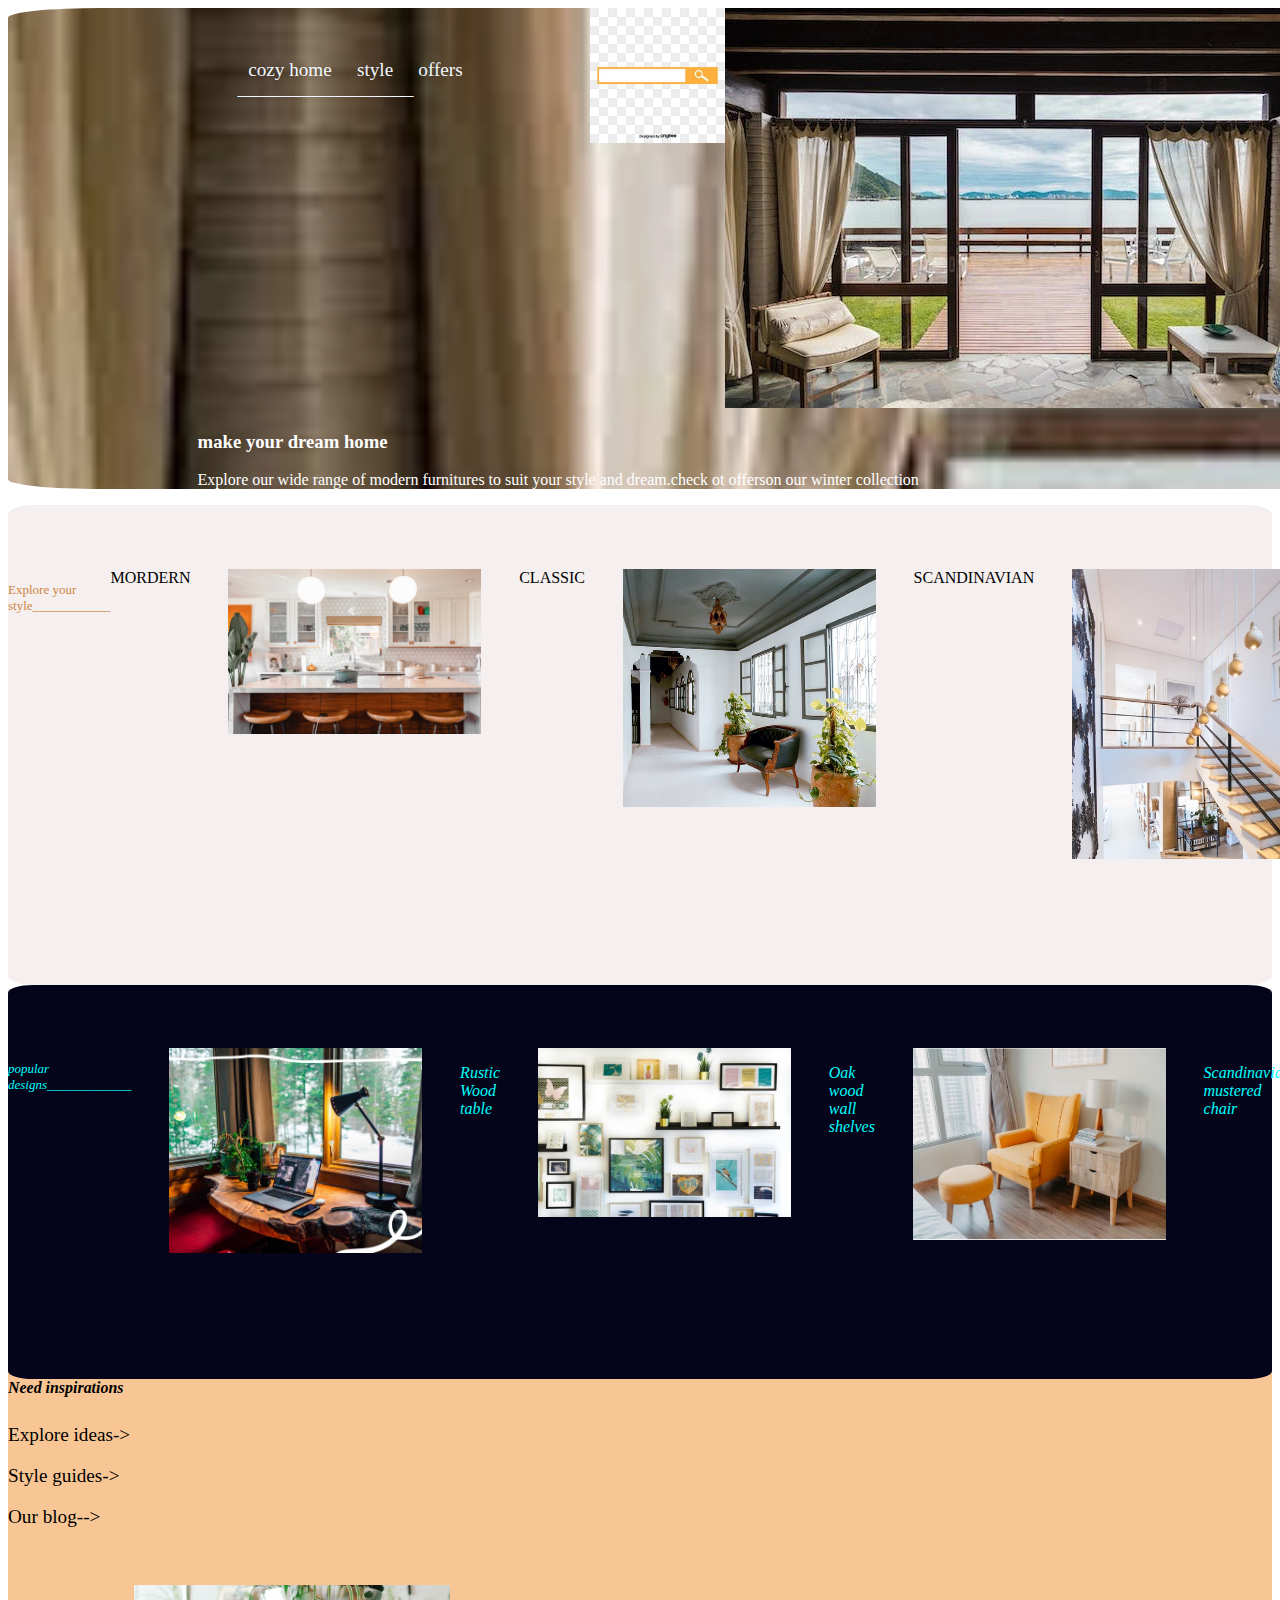
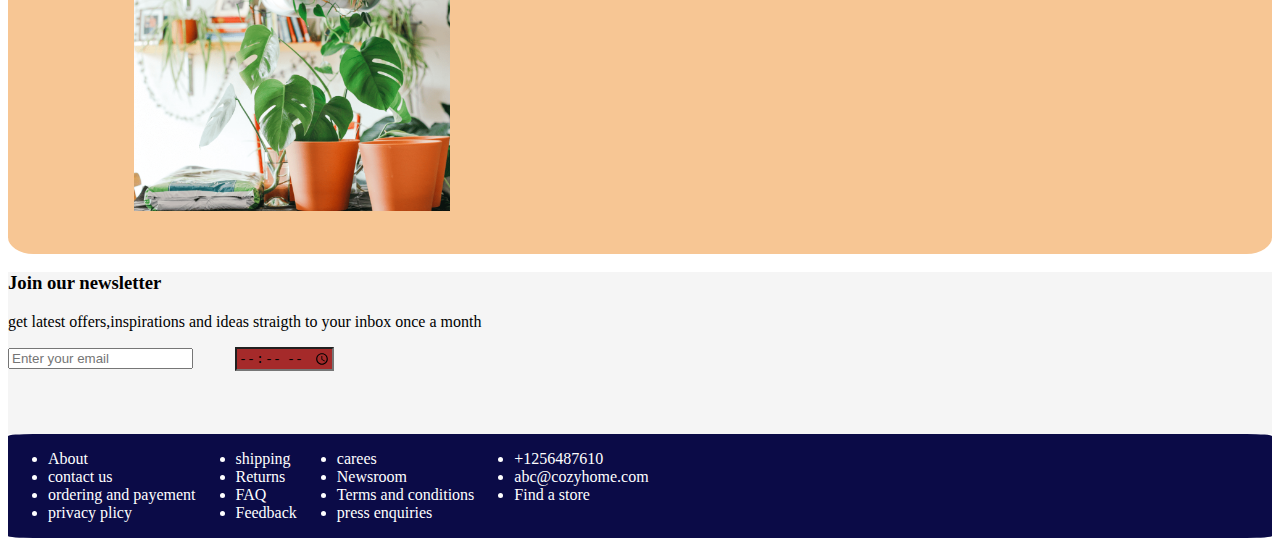
==== houses.html @ e5204d8f "houses web" ====
<!DOCTYPE html>
<html lang="en">
<head>
    <meta charset="UTF-8">
    <meta http-equiv="X-UA-Compatible" content="IE=edge">
    <meta name="viewport" content="width=device-width, initial-scale=1.0">
    <title>HOUSE GOLD</title>
    <link rel="stylesheet" href="styles.css">
</head>
<body>
    <div class="living">
        <img src="/pexels-photo-2598638.webp" alt="">
       <div class="search">
        <ul class="lists">
            <li>cozy home</li>
            <li>style</li>
            <li>offers</li>
            ______________________
        </ul>
       </div>
       <img src="/05572aeb5ae9ac4.jpg" alt="" class="bar">
       <h3 class="head">make your dream home</h3>
       <p class="logo">Explore our wide range of modern furnitures to suit
         your style and dream.check ot offerson our winter collection</p>
         
        
    </div>
    
    <div class="rooms">
        <p class="xx">Explore your style____________</p>
    <div>MORDERN</div>
        <img src="/images/White-Kitchen-with-wood-island-1024x671.png" alt="" class="chick">
        <div>CLASSIC</div>
        <Img src="/images/Molding.jpg" class="chair">
            <div>SCANDINAVIAN</div>
        <Img src="/images/614469f298d95t.jpg" class="ladder">
            <button class="inp">Discover more-></button>
    </div>
    <div class="wooden">
        <p class="design">popular designs_____________</p>
        <img src="/images/61eb28ae97484234e6fb9e97_Main Images with Graphics  (4)-p-1080.jpeg" alt="" class="meza">
        <p class="one">Rustic Wood table</p>
             <img src="/bf1f7996123f46fbcdd7b9ab97a11241.jpg" alt="" class="wall">
             <p class="two">Oak wood wall shelves</p>
             <img src="/images/itemFlips1.jpg" alt="" class="stool">
             <p class="three">Scandinavian mustered chair</p>
             <link class="input">Explore all-></link>
    </div>
    <div class="discover">
        <h5 class="h">Need inspirations</h5>
        <p>Explore ideas-></p>
        <p>Style guides-></p>
        <p>Our blog--></p>
        <img src="/images/Untitled-design-62-1024x731.png" alt="" class="flower">
    </div>
    <div class="procedure">
        <h3>Join our newsletter</h3>
        <p>get latest offers,inspirations and ideas straigth to your inbox once a month</p>
        <input type="text" placeholder="Enter your email">
        <input type="time" placeholder="Go" class="mine">
    </div>
    <div class="final">
        <div>
        <ul>
            <li>About</li>
            <li>contact us</li>
            <li>ordering and payement</li>
            <li>privacy plicy</li>
        </ul>
    </div>

    <div>
        <ul>
            <li>shipping</li>
            <li>Returns</li>
            <li>FAQ</li>
            <li>Feedback</li>
        </ul>
    </div>
    <div>
        <ul>
            <li>carees</li>
            <li>Newsroom</li>
            <li>Terms and conditions</li>
            <li>press enquiries</li>
        </ul>
    </div>
    <div>
        <ul>
            <li>+1256487610</li>
            <li>abc@cozyhome.com</li>
            <li>Find a store</li>
        </ul>
    </div>
    </div>

    
    
</body>
</html>
---- styles.css ----
.living{
background-position: center;
height: 100%;
background-size: cover;
padding-left: 15%;
width: 500vh;
border-radius: 10px;
border-radius: 2%;
background-color: grey;
background-image: url(/pexels-photo-2598638.webp);

}
.search{
    color:aliceblue;
    float: left;
    font-family: Georgia, 'Times New Roman', Times, serif;

}
.bar{
    float: left;
    width: 3%;
    height: 1%;
}
.search ul li{
list-style: none;
display: inline-flex;
padding: 0% 3%;
margin-top: 10%;
font-size: larger;


}
.lists{
    display: inline-block;
}
.head{
    text-decoration: white;
    color: white;
}
.logo{
    text-decoration: whitesmoke;
    color: white;
}
.rooms{
    display: inline-block;
    display: flex;
    background-color: rgb(245, 239, 239);
    padding-top: 5%;
    border-radius: 2%;
    
    
}
.explore{
    color: black;
    text-decoration: solid;color: black;
    font-size: large;
}
.line{
    width: 10%;
    float: left;
}
.chick{
margin-bottom: 10%;
padding: 0% 3%;
width: 20%;
height: 10%;
nav-right: 50%;
}
.chair{
margin-bottom: 10%;
padding: 0% 3%;
width: 20%;
height: 10%;
}
.ladder{
margin-bottom: 10%;
padding: 0% 3%;
width: 20%;
height: 10%;
}

.wooden{
    float: right;
    display: flex;
    background-color: rgb(4, 4, 26);
    padding-top: 5%;
    border-radius: 2%;
    
}
.meza{
    margin-bottom: 10%;
    padding: 0% 3%;
    width: 20%;
    height: 10%;
}
.wall{
    margin-bottom: 10%;
    padding: 0% 3%;
    width: 20%;
    height: 10%;
}
.stool{
    margin-bottom: 10%;
    padding: 0% 3%;
    width: 20%;
    height: 10%;
}
.design{
    font-size: small;
    text-decoration: aqua;
    font-style: oblique;
    color: aqua;
}
.line2{
   color: brown; 
}
.one{
    text-decoration: aqua;
    font-style: oblique;
    color: aqua;
}
.two{
    text-decoration: aqua;
    font-style: oblique;
    color: aqua;

}
.three{
    text-decoration: antiquewhite;
    font-style: oblique;
    color: aqua;
}
.inp{
    background-color: peru;
}
.input{
    background-color: peru;
    box-sizing: content-box;
    width: 7%;
    height: 5%;
    float: right;
}
.flower{
    margin: 3%;
    width: 25%;
    height: 10%;
    padding-right: 15%;
    
    margin-left: 10%;

    
}
.discover{
    background-color: rgb(247, 198, 148);
    font-size: larger;
    text-decoration: underline;
    text-decoration: grey;border-radius: 2%;
    

    
    
}
.mine{
    background-color: brown;
    margin-left: 3%;
}
.final{
    background-color: rgb(11, 11, 71);
    display: flex;
    text-decoration: white;
    color: white;
    border-radius: 2%;
}
.xx{
    font-size: small;
    text-decoration: peru;
    color: peru;
    
}
.procedure{
    padding-bottom: 5%;
    background-color: whitesmoke;
}
.h{
    font-style: oblique;
}
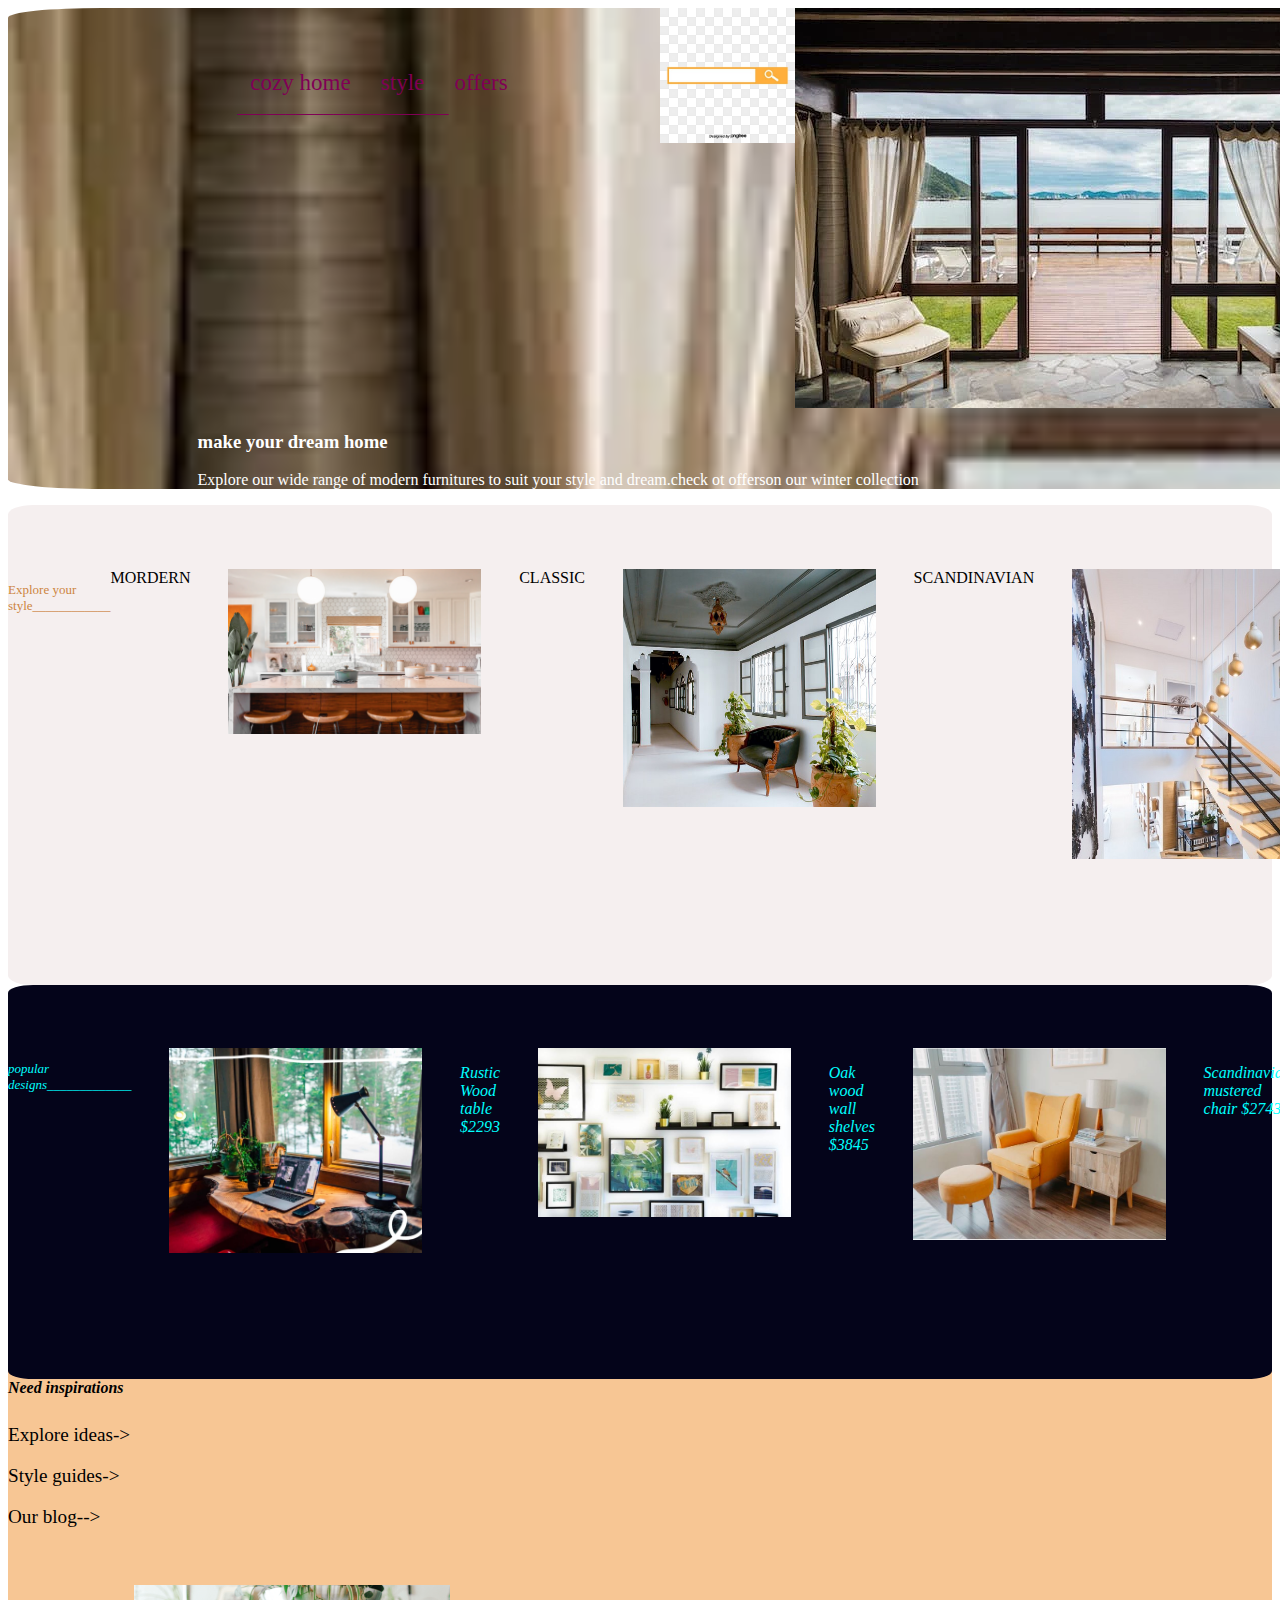
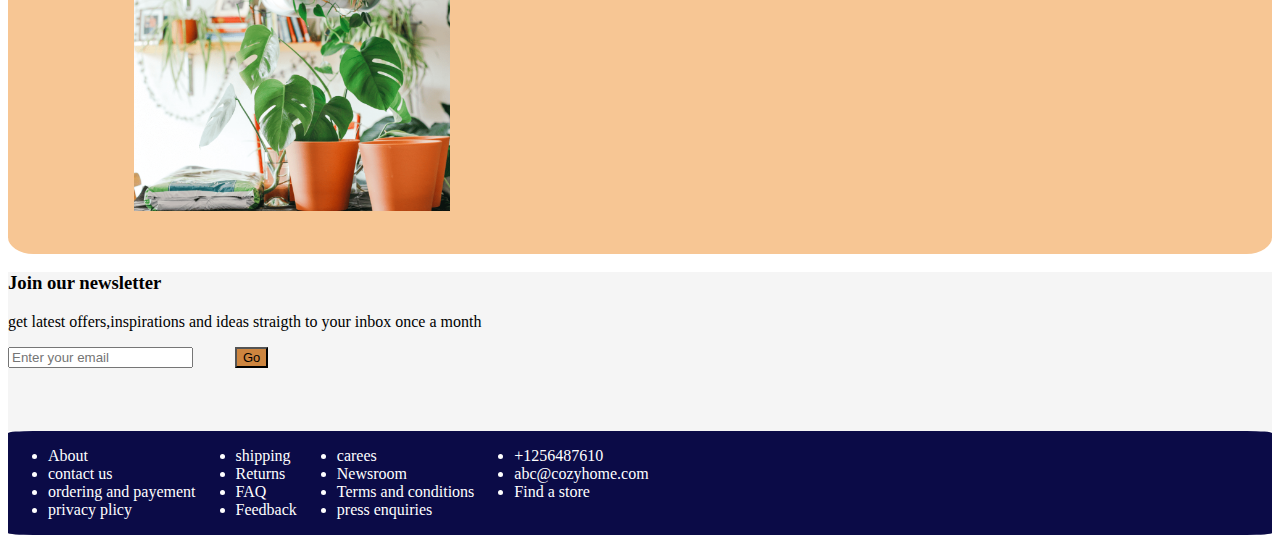
==== commit 8e23ff8b: "chahges" ====
--- a/houses.html
+++ b/houses.html
@@ -39,12 +39,12 @@
     <div class="wooden">
         <p class="design">popular designs_____________</p>
         <img src="/images/61eb28ae97484234e6fb9e97_Main Images with Graphics  (4)-p-1080.jpeg" alt="" class="meza">
-        <p class="one">Rustic Wood table</p>
+        <p class="one">Rustic Wood table $2293</p>
              <img src="/bf1f7996123f46fbcdd7b9ab97a11241.jpg" alt="" class="wall">
-             <p class="two">Oak wood wall shelves</p>
+             <p class="two">Oak wood wall shelves $3845</p>
              <img src="/images/itemFlips1.jpg" alt="" class="stool">
-             <p class="three">Scandinavian mustered chair</p>
-             <link class="input">Explore all-></link>
+             <p class="three">Scandinavian mustered chair $27439</p>
+             <button class="input">Explore all-></button>
     </div>
     <div class="discover">
         <h5 class="h">Need inspirations</h5>
@@ -57,7 +57,7 @@
         <h3>Join our newsletter</h3>
         <p>get latest offers,inspirations and ideas straigth to your inbox once a month</p>
         <input type="text" placeholder="Enter your email">
-        <input type="time" placeholder="Go" class="mine">
+        <button class="mine">Go</button>
     </div>
     <div class="final">
         <div>
--- a/styles.css
+++ b/styles.css
@@ -32,13 +32,15 @@
 }
 .lists{
     display: inline-block;
+    color:rgb(128, 0, 85);
+    font-size: larger;
 }
 .head{
-    text-decoration: white;
+    text-decoration:peru;
     color: white;
 }
 .logo{
-    text-decoration: whitesmoke;
+    text-decoration: peru;
     color: white;
 }
 .rooms{
@@ -161,8 +163,9 @@
     
 }
 .mine{
-    background-color: brown;
+    background-color: peru;
     margin-left: 3%;
+    font-size: small;
 }
 .final{
     background-color: rgb(11, 11, 71);
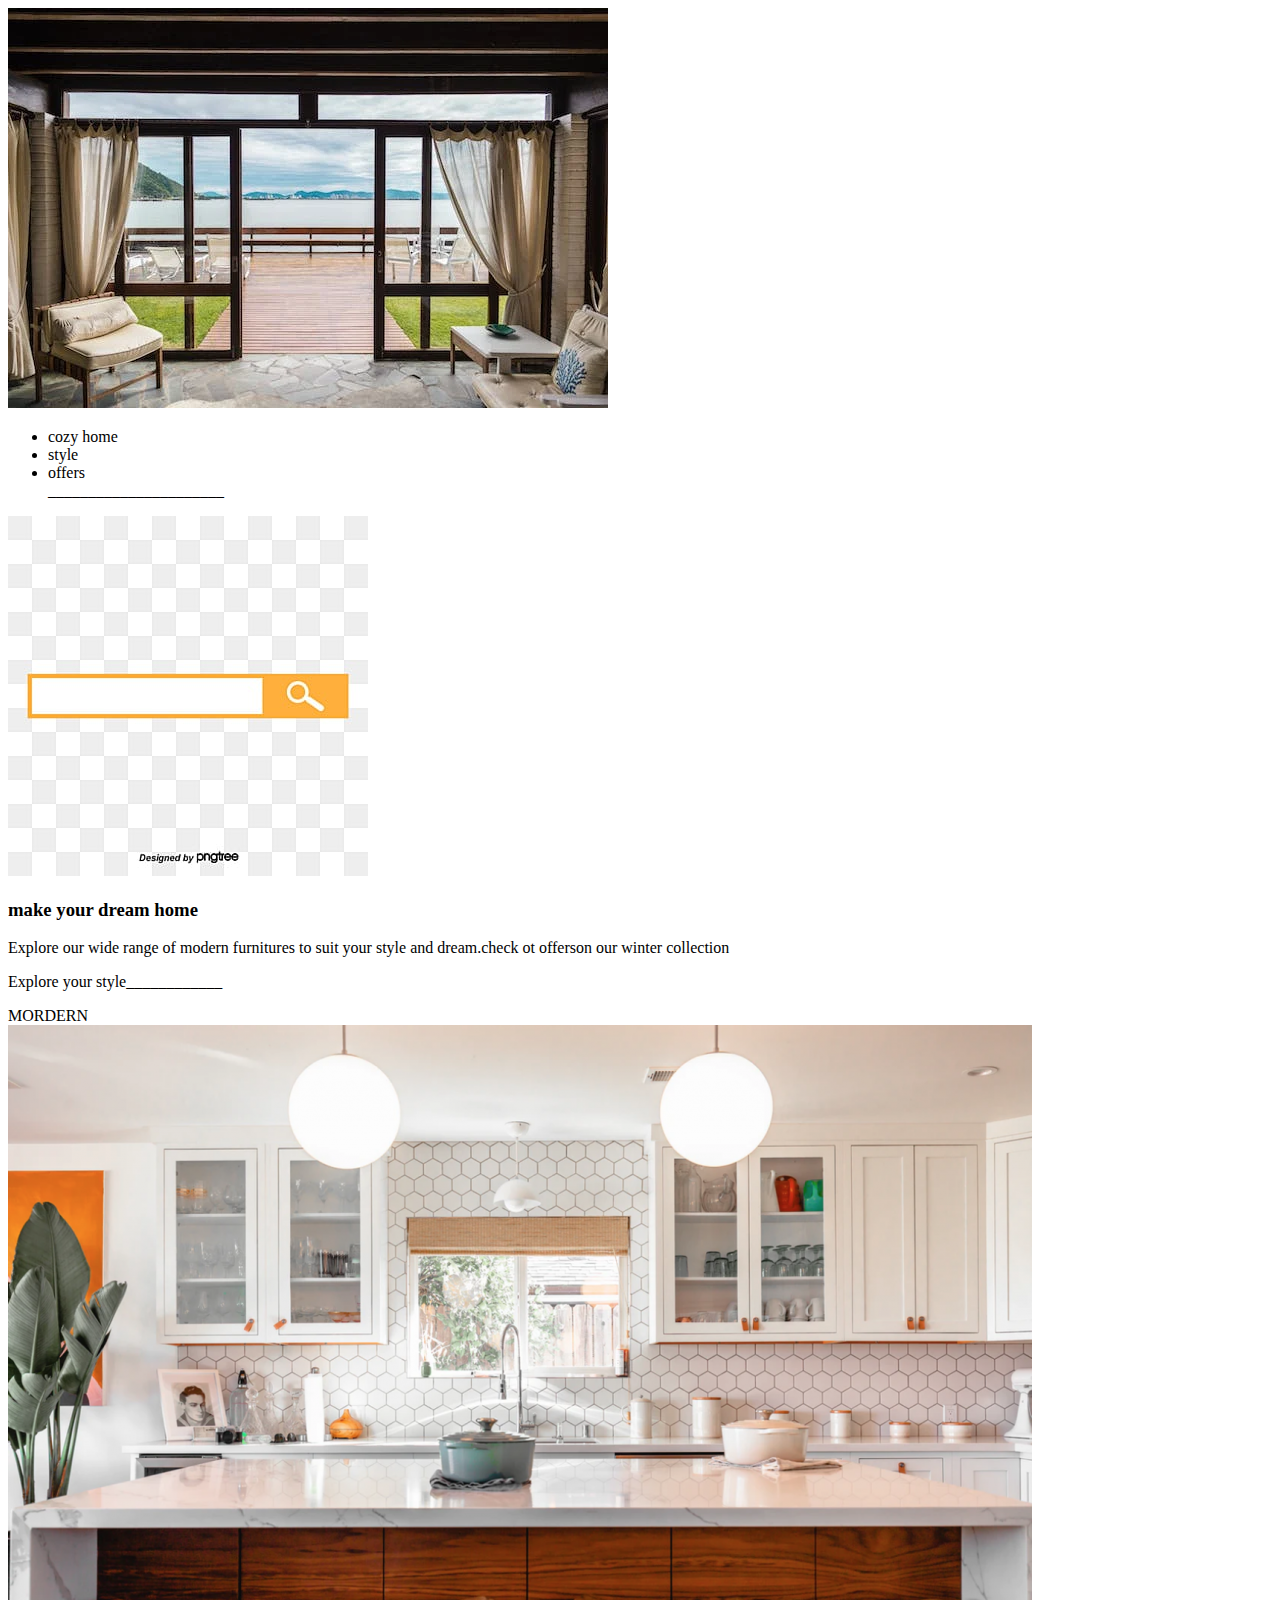
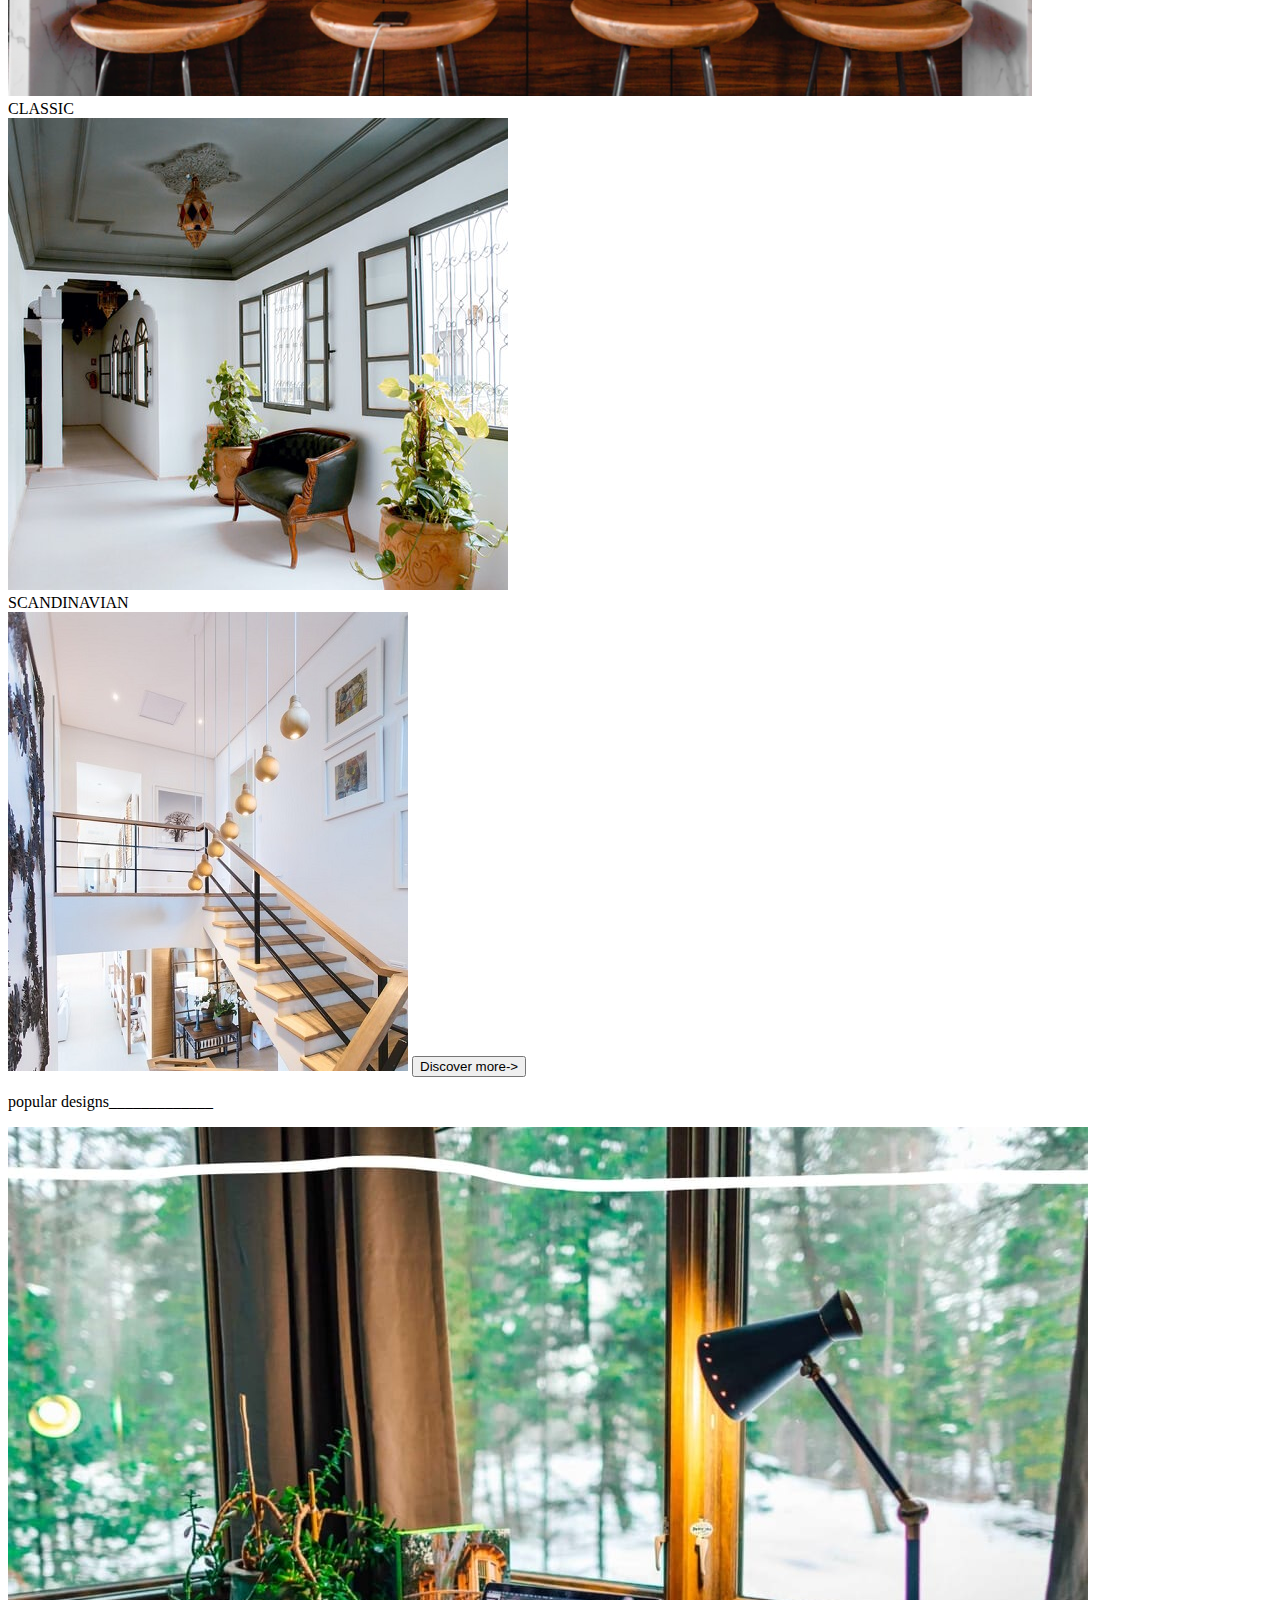
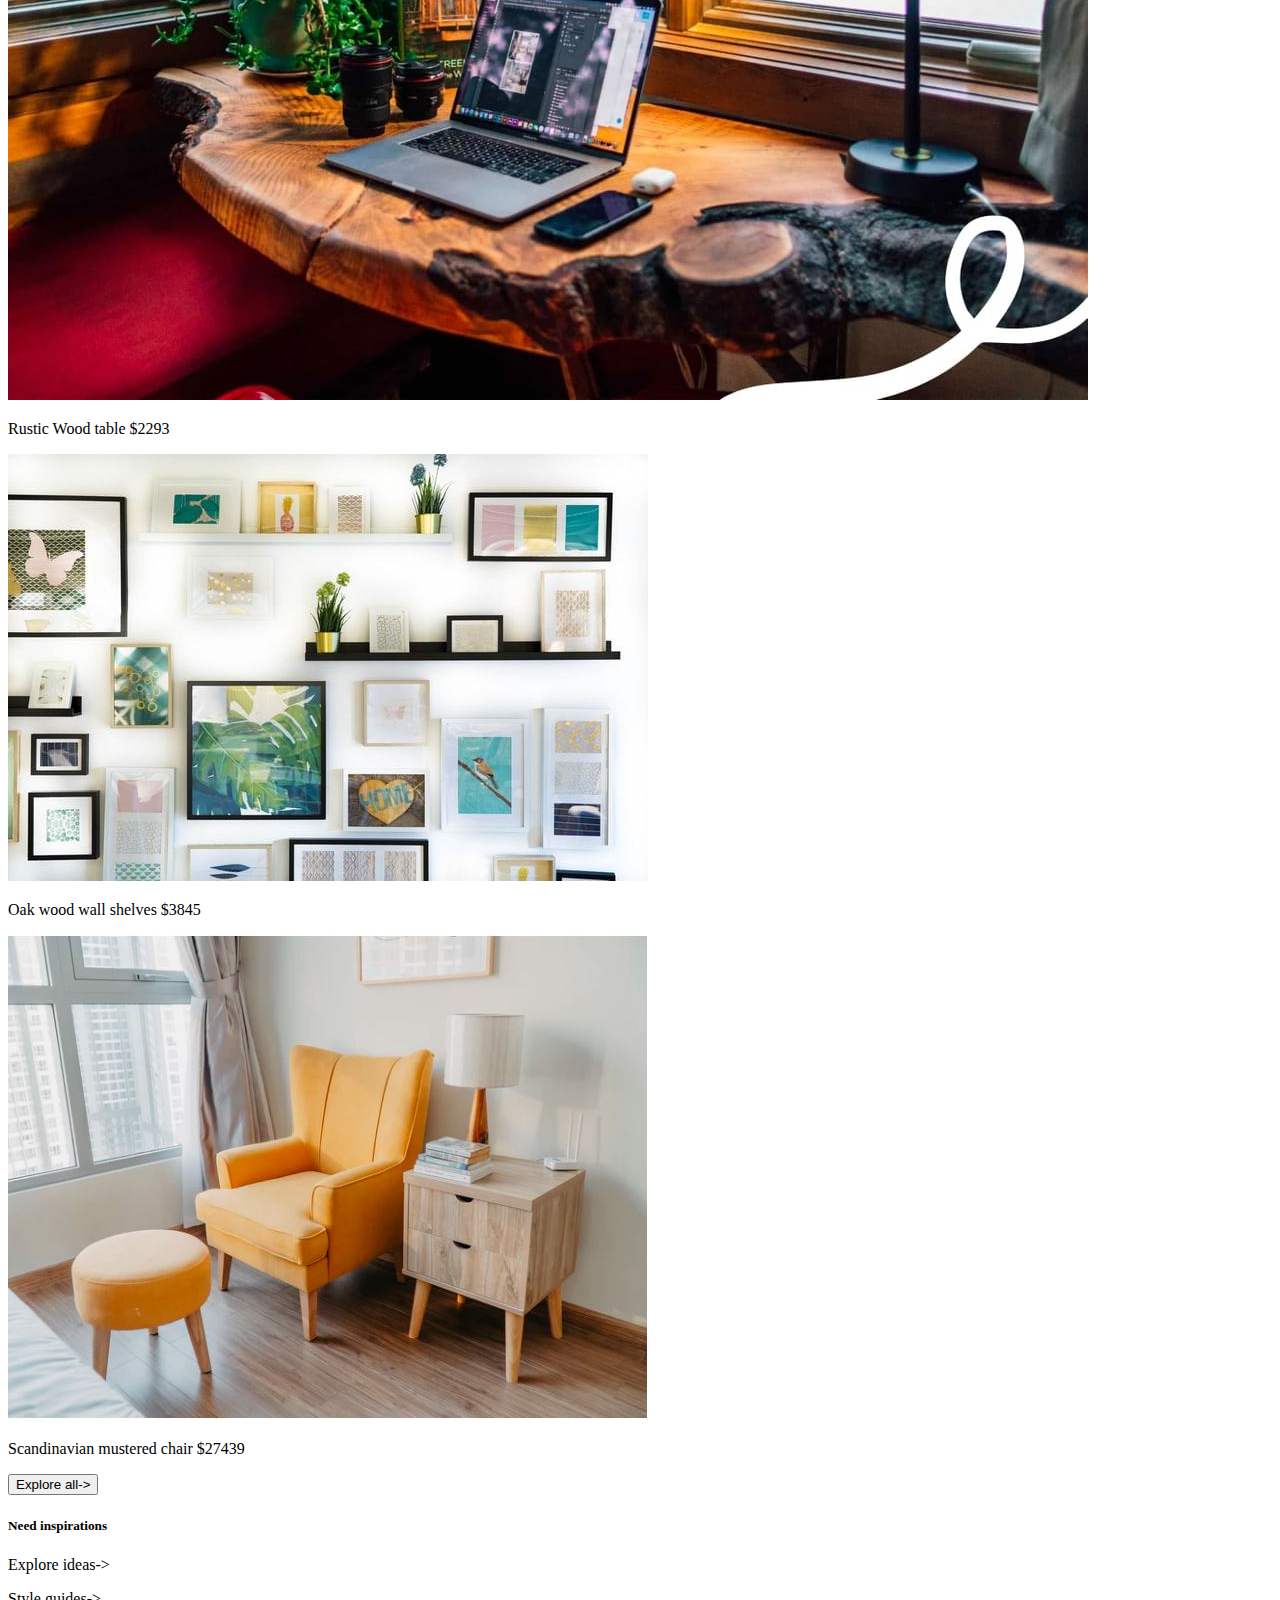
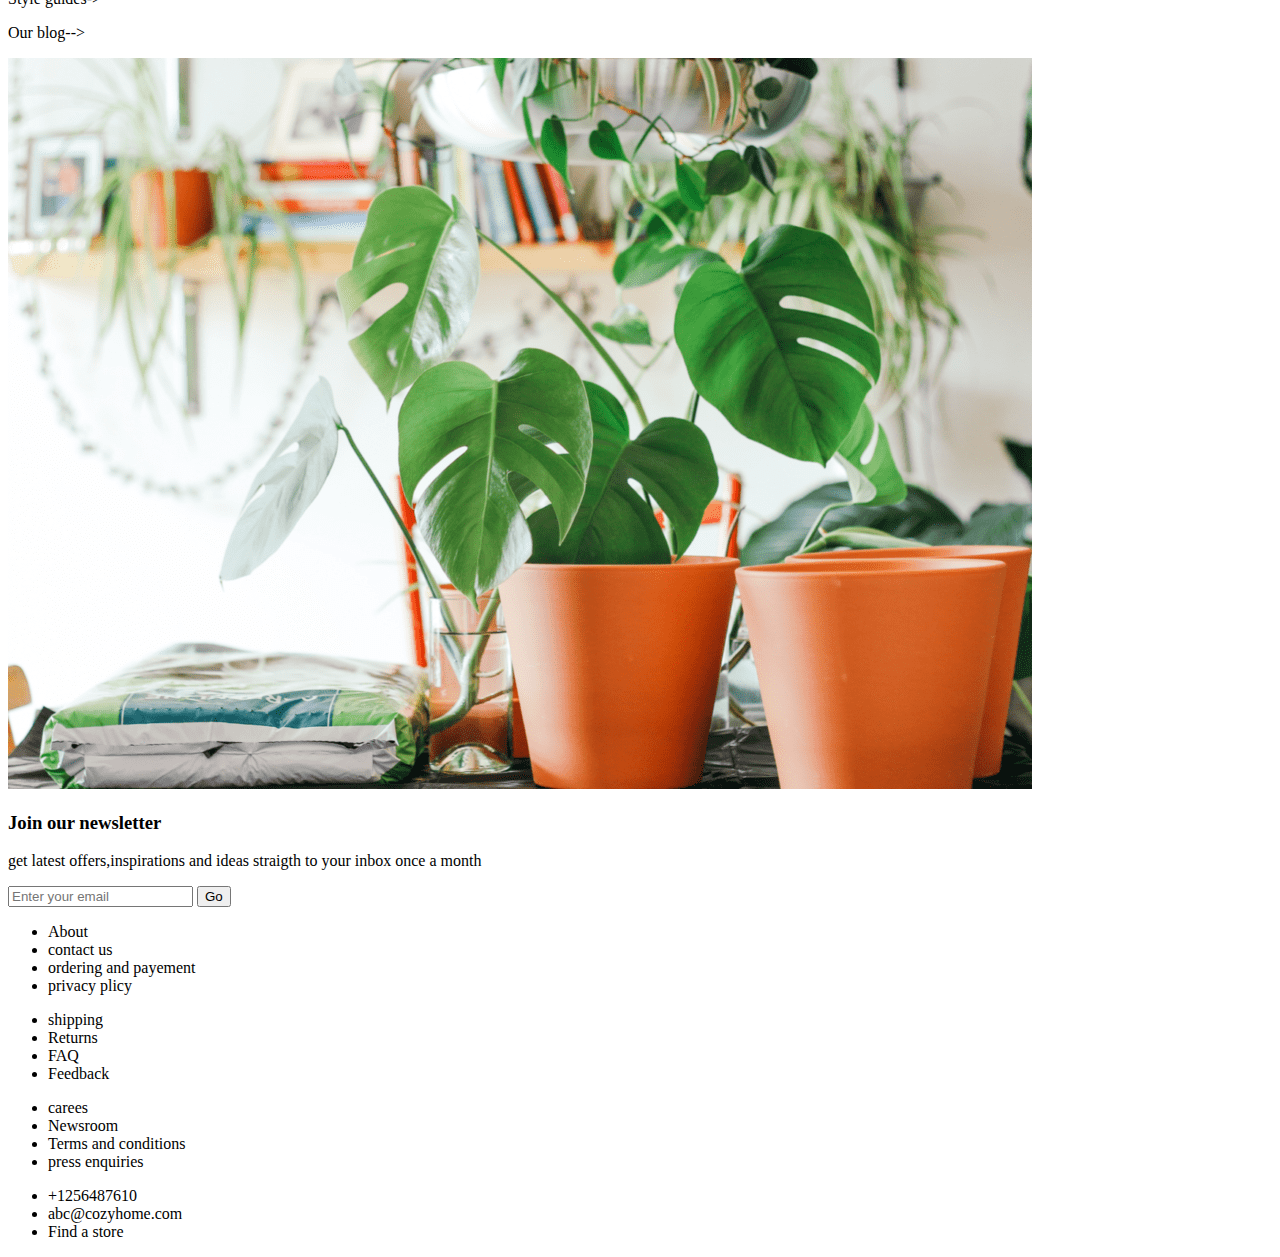
==== commit aa27c7f7: "changes" ====
--- a/houses.html
+++ b/houses.html
@@ -5,9 +5,9 @@
     <meta http-equiv="X-UA-Compatible" content="IE=edge">
     <meta name="viewport" content="width=device-width, initial-scale=1.0">
     <title>HOUSE GOLD</title>
-    <link rel="stylesheet" href="styles.css">
+    <!-- <link rel="stylesheet" href="styles.css"> -->
 </head>
-<body>
+<body class="">
     <div class="living">
         <img src="/pexels-photo-2598638.webp" alt="">
        <div class="search">
@@ -37,14 +37,24 @@
             <button class="inp">Discover more-></button>
     </div>
     <div class="wooden">
-        <p class="design">popular designs_____________</p>
-        <img src="/images/61eb28ae97484234e6fb9e97_Main Images with Graphics  (4)-p-1080.jpeg" alt="" class="meza">
-        <p class="one">Rustic Wood table $2293</p>
+        <div>
+            <p class="design">popular designs_____________</p>
+        </div>
+            <img src="/images/61eb28ae97484234e6fb9e97_Main Images with Graphics  (4)-p-1080.jpeg" alt="" class="meza">
+        <div> 
+            <p class="one">Rustic Wood table $2293</p>
+        </div>
              <img src="/bf1f7996123f46fbcdd7b9ab97a11241.jpg" alt="" class="wall">
-             <p class="two">Oak wood wall shelves $3845</p>
+            <div>
+                 <p class="two">Oak wood wall shelves $3845</p>
+                </div>
              <img src="/images/itemFlips1.jpg" alt="" class="stool">
-             <p class="three">Scandinavian mustered chair $27439</p>
-             <button class="input">Explore all-></button>
+             <div>
+                <p class="three">Scandinavian mustered chair $27439</p>
+                </div>
+                </div>
+             <div>
+                <button class="input">Explore all-></button>
     </div>
     <div class="discover">
         <h5 class="h">Need inspirations</h5>
--- a/styles.css
+++ b/styles.css
@@ -1,53 +1,67 @@
 .living{
-background-position: center;
-height: 100%;
-background-size: cover;
-padding-left: 15%;
-width: 500vh;
-border-radius: 10px;
-border-radius: 2%;
+
+
+padding-left: 0%;
 background-color: grey;
-background-image: url(/pexels-photo-2598638.webp);
-
+background-image: url(/images/livings.jpg);
+
+
+
+
+
+}
+.jael{
+    display: inline-block;
+
+}
+.home{
+    
+    display: flex;
+    justify-content: center;
+    background-position: center;
+    
+}
+.logo{
+    text-align: center;
+    text-decoration: peru;
+    color: black;
+    position: relative;
+    top: -300px;
 }
 .search{
-    color:aliceblue;
-    float: left;
+    
     font-family: Georgia, 'Times New Roman', Times, serif;
+}
+.bt{
+    background-color: blueviolet;
+    align-items: center;
+    display: block;
+
 
 }
 .bar{
-    float: left;
-    width: 3%;
-    height: 1%;
+   width: 20%;
+   height: 10%;
+    
 }
 .search ul li{
-list-style: none;
-display: inline-flex;
-padding: 0% 3%;
-margin-top: 10%;
-font-size: larger;
-
-
-}
-.lists{
+    list-style: none;
     display: inline-block;
-    color:rgb(128, 0, 85);
-    font-size: larger;
-}
-.head{
-    text-decoration:peru;
-    color: white;
-}
-.logo{
+    color: blue;
+    position: relative;
+    
+}
+
+.cate{
     text-decoration: peru;
-    color: white;
+    color: peru;
+    float: left;
 }
 .rooms{
     display: inline-block;
     display: flex;
     background-color: rgb(245, 239, 239);
-    padding-top: 5%;
+    padding-top: 3%;
     border-radius: 2%;
     
     
@@ -60,6 +74,8 @@
 .line{
     width: 10%;
     float: left;
+    border: solid;
+    color: blue;
 }
 .chick{
 margin-bottom: 10%;
@@ -108,10 +124,15 @@
     height: 10%;
 }
 .design{
-    font-size: small;
-    text-decoration: aqua;
-    font-style: oblique;
-    color: aqua;
+    font-size: larger;
+    text-decoration:peru;
+    font-style: oblique;
+    color:peru;
+    float: right;
+}
+.line{
+    border: solid;
+    color: blue;
 }
 .line2{
    color: brown; 
@@ -120,6 +141,7 @@
     text-decoration: aqua;
     font-style: oblique;
     color: aqua;
+    display: flex;
 }
 .two{
     text-decoration: aqua;
@@ -134,33 +156,49 @@
 }
 .inp{
     background-color: peru;
+    float: left;
+    width: fit-content;
+    display: flex;
+    padding-left:20%;
+    justify-content: center;
+    font-size: larger;
+    margin-right: 20%;
+    box-sizing: content-box;
+    
+
 }
 .input{
     background-color: peru;
     box-sizing: content-box;
-    width: 7%;
-    height: 5%;
-    float: right;
+    float: left;
+    margin-right: 20%;
+    display: flex;
+    padding-right:20%;
+    text-align: center;
+    justify-content: center;
+    font-size: larger;
+
 }
 .flower{
-    margin: 3%;
-    width: 25%;
-    height: 10%;
-    padding-right: 15%;
-    
-    margin-left: 10%;
-
-    
+    margin: auto;
+    padding: 0% 3%;
+    width: 30%;
+    height: 20%;
+    position: relative;
+    top: -300px;
+}
+
+.kisasa{
+    background-color:pink;
+    height: 1%;
 }
 .discover{
-    background-color: rgb(247, 198, 148);
+    background-color:pink;
     font-size: larger;
     text-decoration: underline;
-    text-decoration: grey;border-radius: 2%;
-    
-
-    
-    
+    margin: auto;
+    padding-top: 3%;
+
 }
 .mine{
     background-color: peru;
@@ -172,18 +210,51 @@
     display: flex;
     text-decoration: white;
     color: white;
-    border-radius: 2%;
+    padding-left: 20%;
 }
 .xx{
-    font-size: small;
-    text-decoration: peru;
-    color: peru;
+    font-size: larger;
+    text-decoration: navy;
+    color:rgb(4, 4, 49);
+    float: right;
+    font-style: normal;
     
 }
 .procedure{
     padding-bottom: 5%;
     background-color: whitesmoke;
+    justify-content: center;
+    align-items: center;
+    padding-left: 25%;
 }
 .h{
     font-style: oblique;
-}+    
+
+
+}
+.val{
+    background-color: peru;
+    padding-bottom: 5%;
+    margin-bottom: 45%;
+
+}.ruth{
+    background-color:plum;
+    text-align: center;
+    display:inline-block;
+    font-size: large;
+    text-decoration: underline;
+    border-radius: 50%;
+    padding-top: 0% 3%;
+    width: 350px;
+    height: 370px;
+    
+}
+ .my name{
+    margin-bottom: 10%;
+    padding: 0%; 
+    width: 50%;
+    height: 10%;
+    background-size: cover;
+ }  
+
